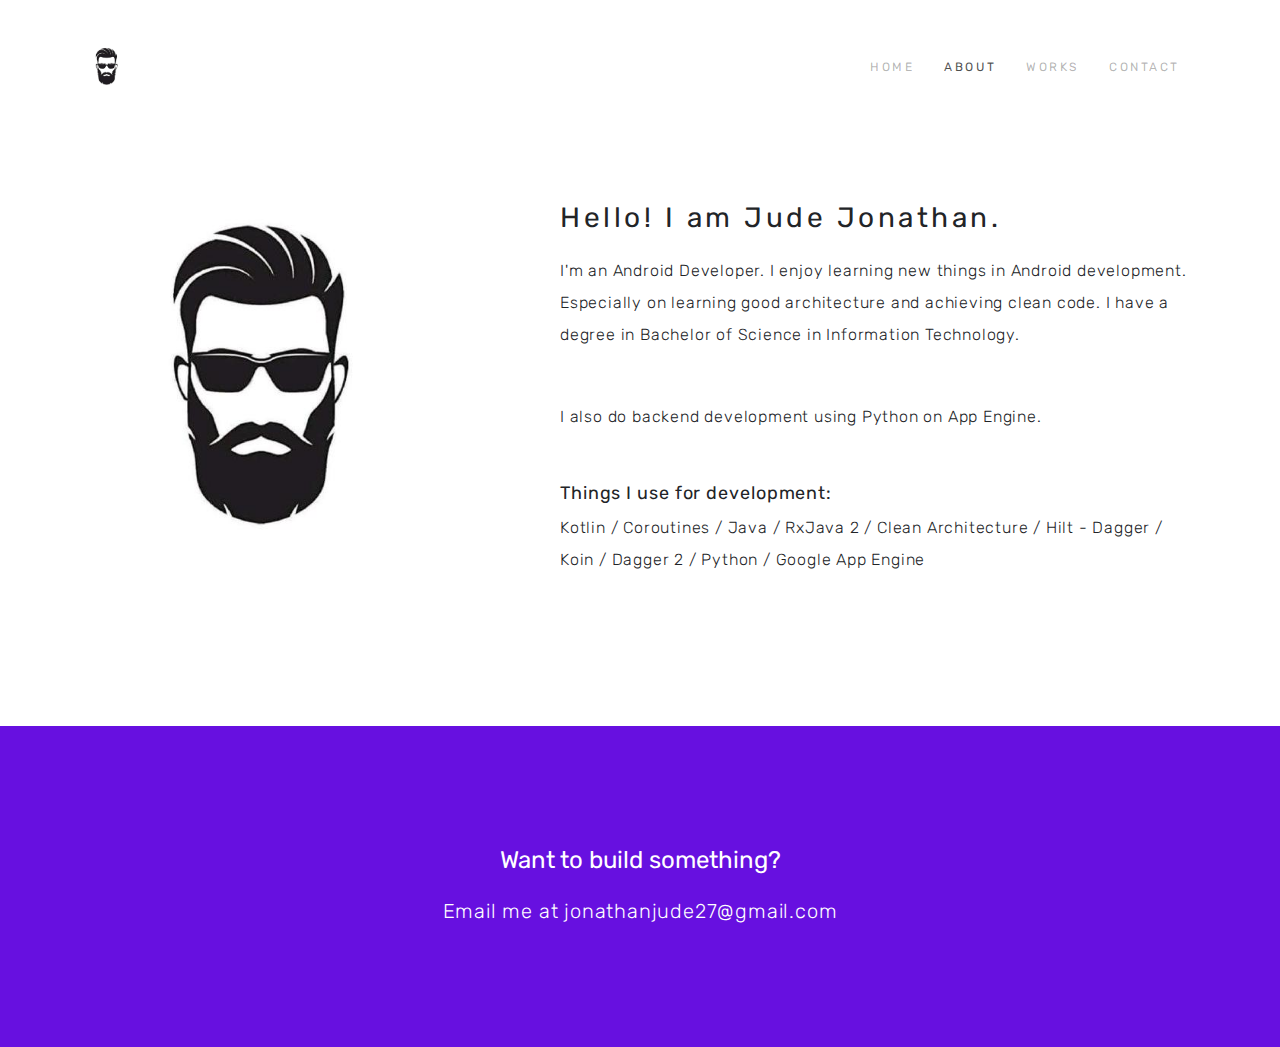
==== about.html @ 89f85b56 "Updated Portfolio [WIP]" ====
<!doctype html>
<html class="no-js" lang="">
    <head>
        <meta charset="utf-8">
        <meta http-equiv="x-ua-compatible" content="ie=edge">
        <title>Jermaine Dilao | Android Developer</title>
        <meta name="description" content="">
        <meta name="viewport" content="width=device-width, initial-scale=1">

        <link rel="manifest" href="site.webmanifest">
        <link rel="apple-touch-icon" href="icon.png">
        <link rel="shortcut icon" href="favicon.ico">
        <!-- Place favicon.ico in the root directory -->

        <link href="https://fonts.googleapis.com/css?family=Rubik:300,400" rel="stylesheet">
        <link rel="stylesheet" href="assets/css/main.css">

        <link rel="stylesheet" href="https://use.fontawesome.com/releases/v5.0.10/css/all.css" integrity="sha384-+d0P83n9kaQMCwj8F4RJB66tzIwOKmrdb46+porD/OvrJ+37WqIM7UoBtwHO6Nlg" crossorigin="anonymous">

    </head>
    <body>
        <!--[if lte IE 9]>
            <p class="browserupgrade">You are using an <strong>outdated</strong> browser. Please <a href="https://browsehappy.com/">upgrade your browser</a> to improve your experience and security.</p>
        <![endif]-->

        <!-- Add your site or application content here -->

        <nav class="navbar sticky-top navbar-expand-lg navbar-light jd-navbar">
            <div class="container">
                <a class="navbar-brand" href="/">
                    <img src="assets/img/logo.jpeg" width="43" height="43" alt="">
                </a>
                <button class="navbar-toggler" type="button" data-toggle="collapse" data-target="#jdNavbar" aria-controls="jdNavbar" aria-expanded="false" aria-label="Toggle navigation">
                    <span class="navbar-toggler-icon"></span>
                </button>
            
                <div class="collapse navbar-collapse" id="jdNavbar">
                    <ul class="navbar-nav ml-auto">
                        <li class="nav-item">
                            <a class="nav-link" href="/">Home <span class="sr-only">(current)</span></a>
                        </li>
                        <li class="nav-item active">
                            <a class="nav-link" href="/about.html">About</a>
                        </li>
                        <li class="nav-item">
                            <a class="nav-link" onclick="window.location = '/#works';">Works</a>
                        </li>
                        <li class="nav-item">
                            <a class="nav-link" href="#contact">Contact</a>
                        </li>
                    </ul>
                </div>
            </div>
        </nav>

        <section class="about-section" id="about">
          <div class="container">
            <div class="row d-flex justify-content-between">
              <div class="col-12 col-sm-4">
                <img src="assets/img/logo.jpeg" alt="" class="img-fluid pb-5">
              </div>
              <div class="col-12 col-sm-7">
                <h4>Hello! I am Jude Jonathan.</h4>
                <p>I'm an Android Developer. I enjoy learning new things in Android development. Especially on learning good architecture and achieving clean code. I have a degree in Bachelor of Science in Information Technology.</p>

                <p>I also do backend development using Python on App Engine.</p>

                <h5>Things I use for development:</h5>
                <p>Kotlin / Coroutines / Java / RxJava 2 / Clean Architecture / Hilt - Dagger / Koin / Dagger 2 / Python / Google App Engine</p>
              </div>
            </div>
          </div>
        </section>

        <section class="jd-footer" id="contact">
            <div class="container">
                <div class="row">
                    <div class="col">
                        <h5>Want to build something?</h5>
                        <p>Email me at jonathanjude27@gmail.com</p>
                    </div>
                </div>
            </div>
            
        </section>

        <script src="assets/js/vendor/modernizr-3.5.0.min.js"></script>
        <script src="https://code.jquery.com/jquery-3.2.1.min.js" integrity="sha256-hwg4gsxgFZhOsEEamdOYGBf13FyQuiTwlAQgxVSNgt4=" crossorigin="anonymous"></script>
        <script>window.jQuery || document.write('<script src="js/vendor/jquery-3.2.1.min.js"><\/script>')</script>
        <script src="assets/js/vendor/bootstrap.min.js"></script>
        <script src="assets/js/plugins.js"></script>
        <script src="assets/js/main.js"></script>

    </body>
</html>
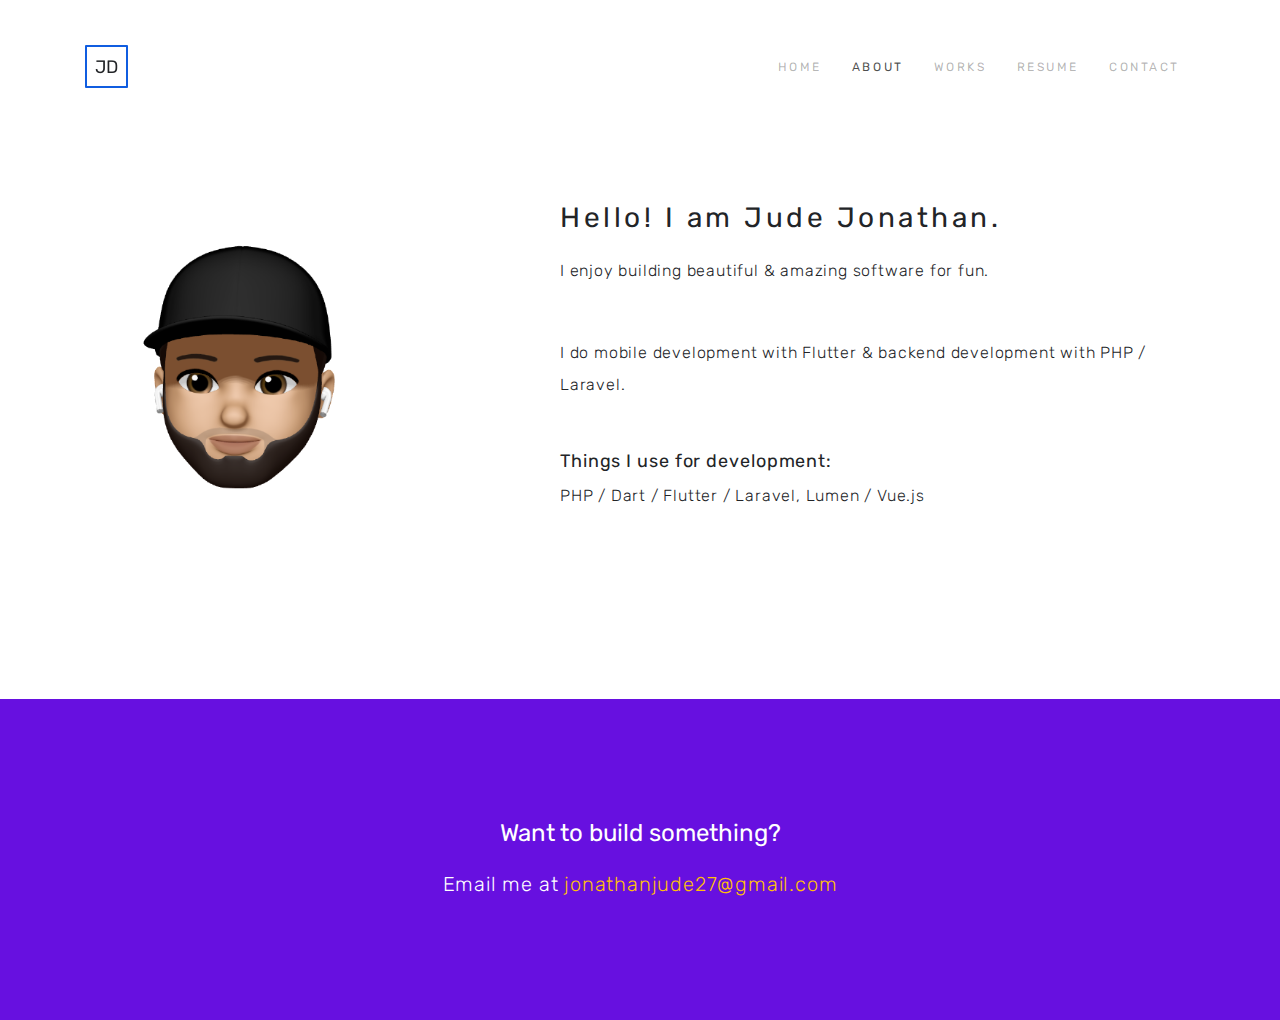
==== commit 1d0b57f9: "Added samples for works" ====
--- a/about.html
+++ b/about.html
@@ -3,7 +3,7 @@
     <head>
         <meta charset="utf-8">
         <meta http-equiv="x-ua-compatible" content="ie=edge">
-        <title>Jermaine Dilao | Android Developer</title>
+        <title>Jude Jonathan | Software Engineer</title>
         <meta name="description" content="">
         <meta name="viewport" content="width=device-width, initial-scale=1">
 
@@ -28,7 +28,8 @@
         <nav class="navbar sticky-top navbar-expand-lg navbar-light jd-navbar">
             <div class="container">
                 <a class="navbar-brand" href="/">
-                    <img src="assets/img/logo.jpeg" width="43" height="43" alt="">
+                    <!-- <img src="assets/img/memoji.png" width="43" height="43" alt=""> -->
+                    <img src="assets/img/logo.png" width="43" height="43" alt="">
                 </a>
                 <button class="navbar-toggler" type="button" data-toggle="collapse" data-target="#jdNavbar" aria-controls="jdNavbar" aria-expanded="false" aria-label="Toggle navigation">
                     <span class="navbar-toggler-icon"></span>
@@ -46,10 +47,14 @@
                             <a class="nav-link" onclick="window.location = '/#works';">Works</a>
                         </li>
                         <li class="nav-item">
+                            <a class="nav-link" href="https://docs.google.com/document/d/1I3K6klmJK1W1Dxnx_N4FuFC8LjxgoHqAA0Pqxxa_V2E/edit?usp=sharing" target="_blank">Resume</a>
+                        </li>
+                        <li class="nav-item">
                             <a class="nav-link" href="#contact">Contact</a>
                         </li>
                     </ul>
                 </div>
+                
             </div>
         </nav>
 
@@ -57,16 +62,16 @@
           <div class="container">
             <div class="row d-flex justify-content-between">
               <div class="col-12 col-sm-4">
-                <img src="assets/img/logo.jpeg" alt="" class="img-fluid pb-5">
+                <img src="assets/img/memoji.png" alt="" class="img-fluid pb-5">
               </div>
               <div class="col-12 col-sm-7">
                 <h4>Hello! I am Jude Jonathan.</h4>
-                <p>I'm an Android Developer. I enjoy learning new things in Android development. Especially on learning good architecture and achieving clean code. I have a degree in Bachelor of Science in Information Technology.</p>
+                <p>I enjoy building beautiful & amazing software for fun.</p>
 
-                <p>I also do backend development using Python on App Engine.</p>
+                <p>I do mobile development with Flutter & backend development with PHP / Laravel.</p>
 
                 <h5>Things I use for development:</h5>
-                <p>Kotlin / Coroutines / Java / RxJava 2 / Clean Architecture / Hilt - Dagger / Koin / Dagger 2 / Python / Google App Engine</p>
+                <p>PHP / Dart / Flutter / Laravel, Lumen / Vue.js </p>
               </div>
             </div>
           </div>
@@ -77,11 +82,10 @@
                 <div class="row">
                     <div class="col">
                         <h5>Want to build something?</h5>
-                        <p>Email me at jonathanjude27@gmail.com</p>
+                        <p>Email me at <a href="mailto:jonathanjude27@gmail.com" class="text-warning">jonathanjude27@gmail.com</a> </p>
                     </div>
                 </div>
             </div>
-            
         </section>
 
         <script src="assets/js/vendor/modernizr-3.5.0.min.js"></script>
